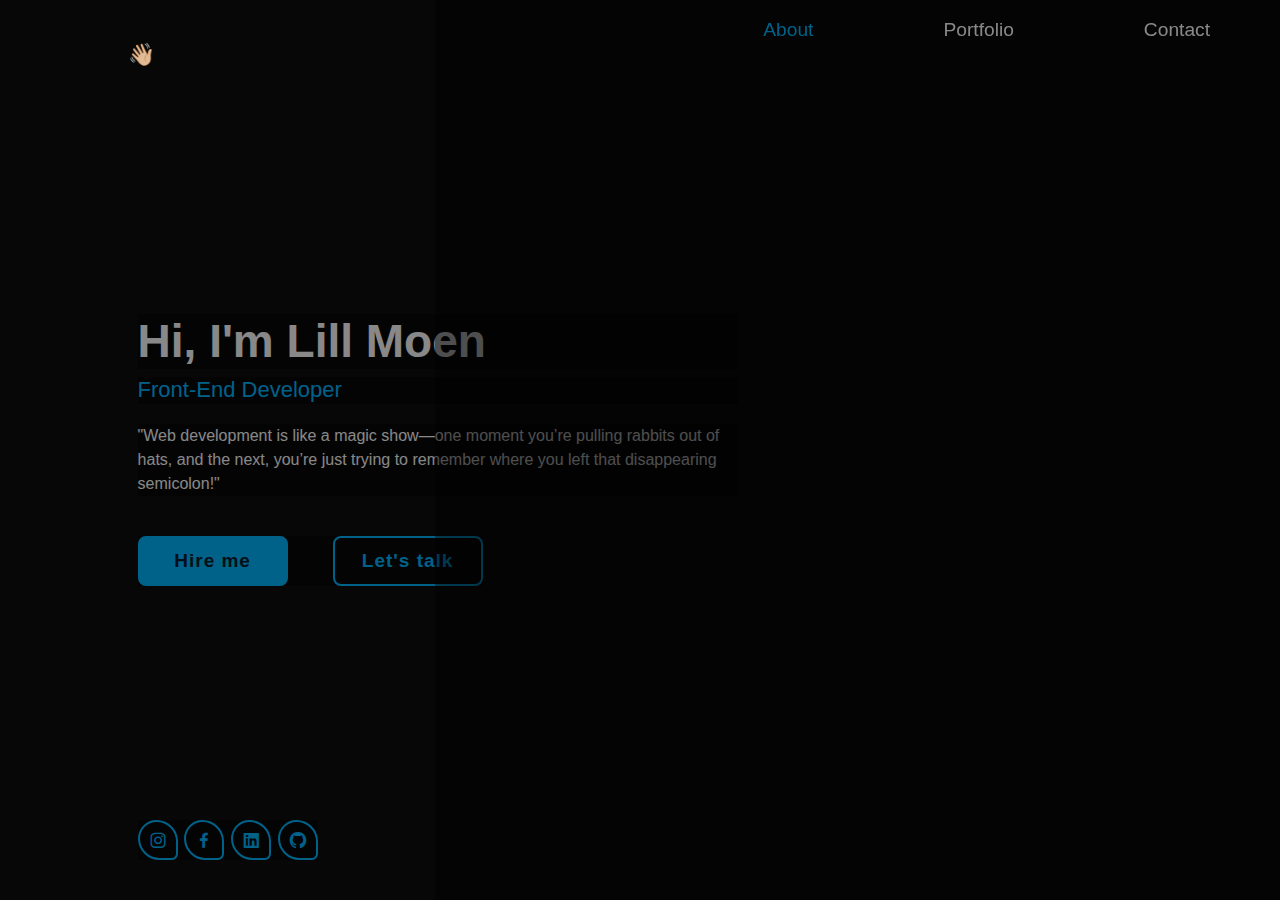
==== index.html @ 42f74751 "Made the pages SEO-friendly" ====
<!DOCTYPE html>
<html lang="en">
  <head>
    <meta charset="UTF-8" />
    <meta http-equiv="X-UA-Compatible" content="IE=edge" />
    <meta name="viewport" content="width=device-width, initial-scale=1.0" />
    <meta name="description" content="Explore my diverse portfolio showcasing innovative projects and creative solutions that highlight my expertise and passion in front-end, tailored to captivate and engage clients." />
    <title>Lill Moen</title>
    <link href="https://cdn.jsdelivr.net/npm/bootstrap@5.3.3/dist/css/bootstrap.min.css" rel="stylesheet" integrity="sha384-QWTKZyjpPEjISv5WaRU9OFeRpok6YctnYmDr5pNlyT2bRjXh0JMhjY6hW+ALEwIH" crossorigin="anonymous">
    <link rel="stylesheet" href="style.css" />
    <link
      href="https://unpkg.com/boxicons@2.1.4/css/boxicons.min.css"
      rel="stylesheet"
    />
    <link rel="icon" href="/css/Lill-icon.png">
    <link rel="stylesheet" href="css/style.css" />
  </head>
  <body>
    <div class="container">
    <header class="header">
      <a href="/" class="logo" title="Homepage"
        >👋🏼</a
      >
      <nav class="navbar fixed-top mt-2">
        <a href="/about.html" class="active" title="About">About</a>
        <a href="/portfolio.html" title="Portfolio"
          >Portfolio</a
        >
        <a href="/about.html#email-address" title="Contact">Contact</a>
      </nav>
    </header>

    <section class="home">
      <div class="home-content">
        <h1>Hi, I'm Lill Moen</h1>
        <h3>Front-End Developer</h3>
        <p>"Web development is like a magic show—one moment you’re pulling rabbits out of hats, and the next, you’re just trying to remember where you left that disappearing semicolon!"</p>
        <div class="btn-box">
          <a href="/about.html#email-address" class="hire-me" title="Hire me">Hire me</a>
          <a href="mailto:lillcmoen@gmail.com" class="lets-talk"target="_blank" title="Let's talk">Let's talk</a>
        </div>
      </div>
      <div class="home-sci">
        <a href="https://www.instagram.com/lillraww" target="_blank" title="Instagram"
          ><i class="bx bxl-instagram"></i
        ></a>
        <a
          href="https://www.facebook.com/profile.php?id=100008507348093"
          target="_blank"
          ><i class="bx bxl-facebook"></i title="Facebook"
        ></a>
        <a href="https://www.linkedin.com/in/lill-moen" target="_blank"><i class='bx bxl-linkedin-square' title="Linkedin"></i></a>
        <a href="https://github.com/lilumoen" target="_blank"><i class='bx bxl-github' title="GitHub"></i></a>
      </div>

      <span class="home-imgHover"></span>
      </div>
    </section>
  </body>
</html>
---- css/style.css ----
* {
  margin: 0;
  padding: 0;
  box-sizing: border-box;
  font-family: "Poppins", sans-serif;
}
:root {
  ---main-color: #00abf0;
  ---secondary-color: #ededed;
  ---third-color: #081b29;
  ---background-color: #0000006d;
  ---background-color-2: #070707;
}

body {
  color: var(---secondary-color);
  background: var(---background-color-2);
  margin: 0 auto;
  display: block;
  max-width: 150%;
}

.container {
  max-width: 120%;
  display: block;
  margin: 0 auto;
}
.header {
  position: fixed;
  top: 0;
  left: 0;
  width: 100%;
  padding: 3% 10%;
  background: transparent;
  display: flex;
  justify-content: space-between;
  align-items: center;
  z-index: 100;
}

.logo {
  position: sticky;
  font-size: 22px;
  color: var(---main-color);
  text-decoration: none;
}

.logo::before {
  content: "";
  display: block;
  top: 0;
  right: 0;
  width: 100%;
  height: 100%;
  background: var(---background-color);
  animation: showRight 1s ease forwards;
  animation-delay: 0.1s;
}
.navbar a {
  font-size: 120%;
  color: var(---secondary-color);
  text-decoration: none;
  font-weight: 500;
  margin-right: 70px;
  margin-left: 60px;
  justify-content: space-evenly;
  transition: 0.5s;
}

.navbar a:hover,
.navbar a.active {
  color: var(---main-color);
}

.home {
  height: 100vh;
  background: url("home.jpg") no-repeat;
  background-size: cover;
  background-position: right;
  background-size: 700px;
  display: flex;
  align-items: center;
  padding: 0 10%;
}

.home-content {
  max-width: 600px;
}

.home-content h1 {
  position: relative;
  font-size: 46px;
  font-weight: 700;
  line-height: 1.2;
}
.home-content h1::before {
  content: "";
  position: absolute;
  top: 0;
  right: 0;
  width: 100%;
  height: 100%;
  background: var(---background-color);
  animation: showRight 1s ease forwards;
  animation-delay: 0.6s;
}
.home-content h3 {
  position: relative;
  font-size: 22px;
  font-weight: 200;
  color: var(---main-color);
}

.home-content h3::before {
  content: "";
  position: absolute;
  top: 0;
  right: 0;
  width: 100%;
  height: 100%;
  background: var(---background-color);
  animation: showRight 1s ease forwards;
  animation-delay: 0.5s;
}

.home-content p {
  position: relative;
  font-size: 16px;
  margin: 20px 0 40px;
}

.home-content p::before {
  content: "";
  position: absolute;
  top: 0;
  right: 0;
  width: 100%;
  height: 100%;
  background: var(---background-color);
  animation: showRight 1s ease forwards;
  animation-delay: 0.6s;
}
.home-content .btn-box {
  position: relative;
  display: flex;
  justify-content: space-between;
  width: 345px;
  height: 50px;
}
.home-content .btn-box::before {
  content: "";
  position: absolute;
  top: 0;
  right: 0;
  width: 100%;
  height: 100%;
  background: var(---background-color);
  animation: showRight 1s ease forwards;
  animation-delay: 0.8s;
  z-index: 2;
}
.btn-box a {
  position: relative;
  display: inline-flex;
  justify-content: center;
  align-items: center;
  width: 150px;
  height: 100%;
  background: var(---main-color);
  border: 2px solid var(---main-color);
  border-radius: 8px;
  font-size: 19px;
  color: var(---third-color);
  text-decoration: none;
  font-weight: 600;
  letter-spacing: 1px;
  z-index: 1;
  overflow: hidden;
  transition: 0.5s;
}

.btn-box a:hover {
  color: var(---main-color);
}

.btn-box a:nth-child(2) {
  background: transparent;
  color: var(---main-color);
}

.btn-box a:nth-child(2):hover {
  color: var(---background-color-2);
}

.btn-box a:nth-child(2)::before {
  background: var(---main-color);
}

.btn-box a::before {
  content: "";
  position: absolute;
  top: 0;
  left: 0;
  width: 0%;
  height: 100%;
  background: var(---background-color-2);
  z-index: -1;
  transition: 0.5s;
}

.btn-box a:hover::before {
  width: 100%;
}

.home-sci {
  position: absolute;
  bottom: 40px;
  width: 180px;
  display: flex;
  justify-content: space-between;
}

.home-sci::before {
  content: "";
  position: absolute;
  top: 0;
  right: 0;
  width: 100%;
  height: 100%;
  background: var(---background-color);
  animation: showRight 1s ease forwards;
  animation-delay: 0.6s;
  z-index: 2;
}

.home-sci a {
  position: relative;
  display: inline-flex;
  justify-content: center;
  align-items: center;
  width: 40px;
  height: 40px;
  background: transparent;
  border: 2px solid var(---main-color);
  border-radius: 60% 70% 20%;
  font-size: 20px;
  color: var(---main-color);
  text-decoration: none;
  z-index: 1;
  overflow: hidden;
  transition: 0.5s;
}

.home-sci a:hover {
  color: var(---third-color);
}

.home-sci a::before {
  content: "";
  position: absolute;
  top: 0;
  left: 0;
  width: 0;
  height: 100%;
  background: var(---main-color);
  z-index: -1;
  transition: 0.5s;
}

.home-sci a:hover::before {
  width: 100%;
}

.home-imgHover {
  position: absolute;
  top: 0;
  right: 0%;
  width: 55%;
  height: 100%;
  background: transparent;
  transition: 1s;
  animation: manipActiveHover 0.1s forwards;
  animation-delay: 2s;
  pointer-events: none;
}

.home-imgHover:hover {
  background: var(---background-color);
  opacity: 0.4;
}

.home-imgHover::after {
  content: "";
  position: absolute;
  top: 0;
  right: 0;
  width: 120%;
  height: 100%;
  background: var(---background-color);
  animation: showRight 1s ease forwards;
  animation-delay: 1s;
  z-index: 100;
}

/*KEYFRAMES ANIMATION*/
@keyframes showRight {
  100% {
    width: 0;
  }
}

@keyframes manipActiveHover {
  100% {
    pointer-events: auto;
  }
}

h5 {
  text-align: center;
  display: block;
  font-size: 30px;
  margin-top: 400px;
}

.about-me-title {
  margin-top: 190px;
}
.about-me-text {
  display: block;
  text-align: center;
  line-height: 2;
  padding-top: 10px;
  max-width: 700px;
  margin-left: 350px;
  margin: 0 auto;
}
.email-address {
  text-align: center;
  display: block;
  color: var(---main-color);
  padding: 5px;
  margin-bottom: 10px;
}

.container-fluid {
  justify-content: space-evenly;
  display: block;
  margin: 150px auto;
}

.link-button {
  display: block;
  margin: 0 auto;
  color: var(---secondary-color);
  background-color: var(---main-color);
  border: 1px solid var(---third-color);
  border-radius: 12px;
  max-width: 40%;
}
.link-button:hover {
  border: 1px solid var(---third-color);
  background-color: var(---secondary-color);
  color: var(---main-color);
}

.fixed-top {
  position: absolute;
  background-color: transparent;
  justify-content: flex-end;
}
@media (max-width: 500px) {
  body {
    max-width: 150%;
    margin-left: 0 auto;
  }
  .home {
    background: linear-gradient(rgba(17, 17, 17, 0.5), rgba(18, 18, 18, 0.5)),
      url(/css/home.jpg) no-repeat;
    background-size: cover;
    background-position: right;
    background-size: 700px;
    display: flex;
    margin-left: 0 auto;
    padding-left: 1%;
    max-width: 600px;
  }
  .home-content {
    max-width: 600px;
  }
  .home h1 {
    font-size: 30px;
  }
  .btn-box {
    max-width: 70%;
    justify-content: space-around;
    padding: 2px;
  }

  .lets-talk {
    margin-left: 10px;
  }
  .home h3,
  p {
    font-size: 15px;
  }
  .about-me-page {
    background: linear-gradient(rgba(17, 17, 17, 0.5), rgba(0, 0, 0, 0.784)),
      url(/css/home.jpg) no-repeat;
    background-size: cover;
    background-size: 200px;
    background-position: right;
  }
  .about-me-title {
    margin-top: 150px;
  }
  .about-me-text {
    font-size: 13px;
    padding: 1px 25px;
  }
  .header {
    padding-left: 0%;
  }
  .portfolio-text {
    font-size: 13px;
  }
  .contact-me {
    font-size: 17px;
  }
  .email-address {
    margin-bottom: 50px;
  }
  .navbar {
    width: 400px;
  }
}

.about-me-page {
  background: linear-gradient(rgba(17, 17, 17, 0.5), rgba(18, 18, 18, 0.5)),
    url(/css/home.jpg) no-repeat;
  background-size: cover;
  background-position: right;
  background-size: 800px;
  background-color: var(---background-color-2);
}
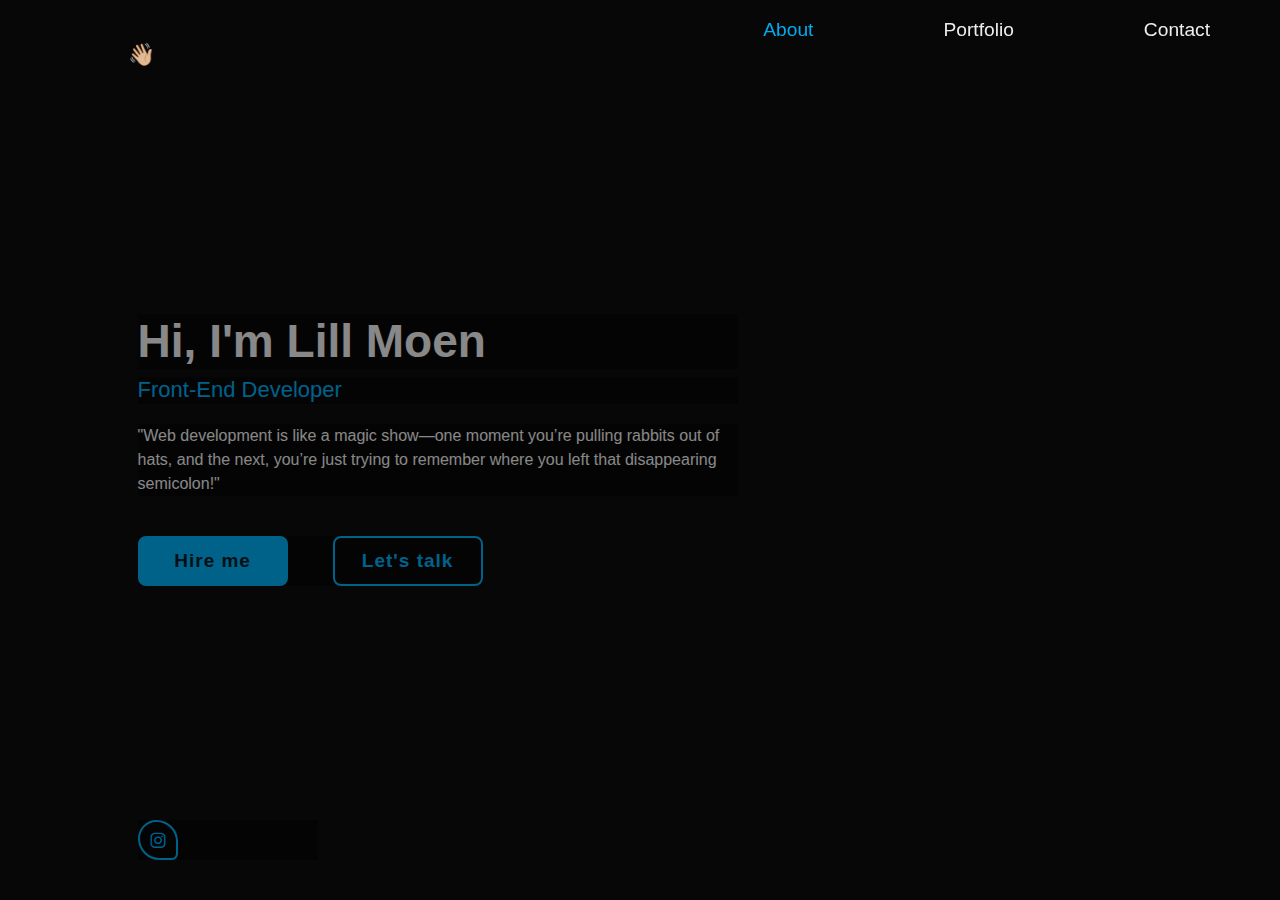
==== commit 40a05beb: "Added favicon to all pages" ====
--- a/index.html
+++ b/index.html
@@ -10,7 +10,7 @@
     <link rel="stylesheet" href="style.css" />
     <link
       href="https://unpkg.com/boxicons@2.1.4/css/boxicons.min.css"
-      rel="stylesheet"
+      rel="stylesheet" title="fav-icon"
     />
     <link rel="icon" href="/css/Lill-icon.png">
     <link rel="stylesheet" href="css/style.css" />
@@ -45,16 +45,4 @@
           ><i class="bx bxl-instagram"></i
         ></a>
         <a
-          href="https://www.facebook.com/profile.php?id=100008507348093"
-          target="_blank"
-          ><i class="bx bxl-facebook"></i title="Facebook"
-        ></a>
-        <a href="https://www.linkedin.com/in/lill-moen" target="_blank"><i class='bx bxl-linkedin-square' title="Linkedin"></i></a>
-        <a href="https://github.com/lilumoen" target="_blank"><i class='bx bxl-github' title="GitHub"></i></a>
-      </div>
-
-      <span class="home-imgHover"></span>
-      </div>
-    </section>
-  </body>
-</html>
+          href="htt--- a/css/style.css
+++ b/css/style.css
@@ -390,6 +390,18 @@
   .home h1 {
     font-size: 30px;
   }
+  .home-imgHover {
+    position: absolute;
+    top: 0;
+    right: 0%;
+    width: 400px;
+    height: 100%;
+    background: transparent;
+    transition: 0.1s;
+    animation: manipActiveHover 0.1s forwards;
+    animation-delay: 0.1s;
+    pointer-events: none;
+  }
   .btn-box {
     max-width: 70%;
     justify-content: space-around;
@@ -424,21 +436,4 @@
     font-size: 13px;
   }
   .contact-me {
-    font-size: 17px;
-  }
-  .email-address {
-    margin-bottom: 50px;
-  }
-  .navbar {
-    width: 400px;
-  }
-}
-
-.about-me-page {
-  background: linear-gradient(rgba(17, 17, 17, 0.5), rgba(18, 18, 18, 0.5)),
-    url(/css/home.jpg) no-repeat;
-  background-size: cover;
-  background-position: right;
-  background-size: 800px;
-  background-color: var(---background-color-2);
-}
+    font-s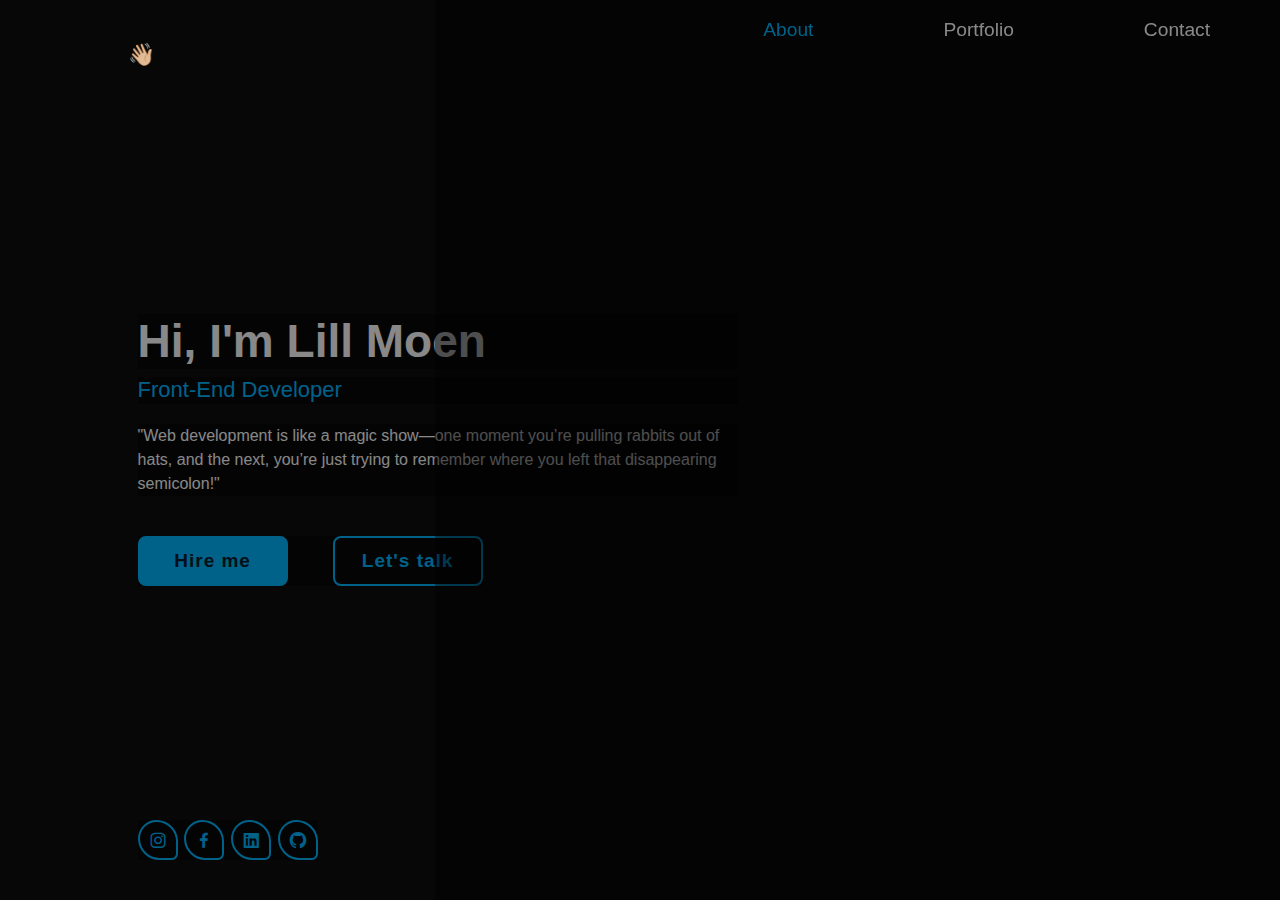
==== commit b47fd068: "." ====
--- a/index.html
+++ b/index.html
@@ -5,7 +5,7 @@
     <meta http-equiv="X-UA-Compatible" content="IE=edge" />
     <meta name="viewport" content="width=device-width, initial-scale=1.0" />
     <meta name="description" content="Explore my diverse portfolio showcasing innovative projects and creative solutions that highlight my expertise and passion in front-end, tailored to captivate and engage clients." />
-    <title>Lill Moen</title>
+    <title>- Lill Moen - </title>
     <link href="https://cdn.jsdelivr.net/npm/bootstrap@5.3.3/dist/css/bootstrap.min.css" rel="stylesheet" integrity="sha384-QWTKZyjpPEjISv5WaRU9OFeRpok6YctnYmDr5pNlyT2bRjXh0JMhjY6hW+ALEwIH" crossorigin="anonymous">
     <link rel="stylesheet" href="style.css" />
     <link
@@ -45,4 +45,16 @@
           ><i class="bx bxl-instagram"></i
         ></a>
         <a
-          href="htt+          href="https://www.facebook.com/profile.php?id=100008507348093"
+          target="_blank"
+          ><i class="bx bxl-facebook"></i title="Facebook"
+        ></a>
+        <a href="https://www.linkedin.com/in/lill-moen" target="_blank"><i class='bx bxl-linkedin-square' title="Linkedin"></i></a>
+        <a href="https://github.com/lilumoen" target="_blank"><i class='bx bxl-github' title="GitHub"></i></a>
+      </div>
+
+      <span class="home-imgHover"></span>
+      </div>
+    </section>
+  </body>
+</html>
